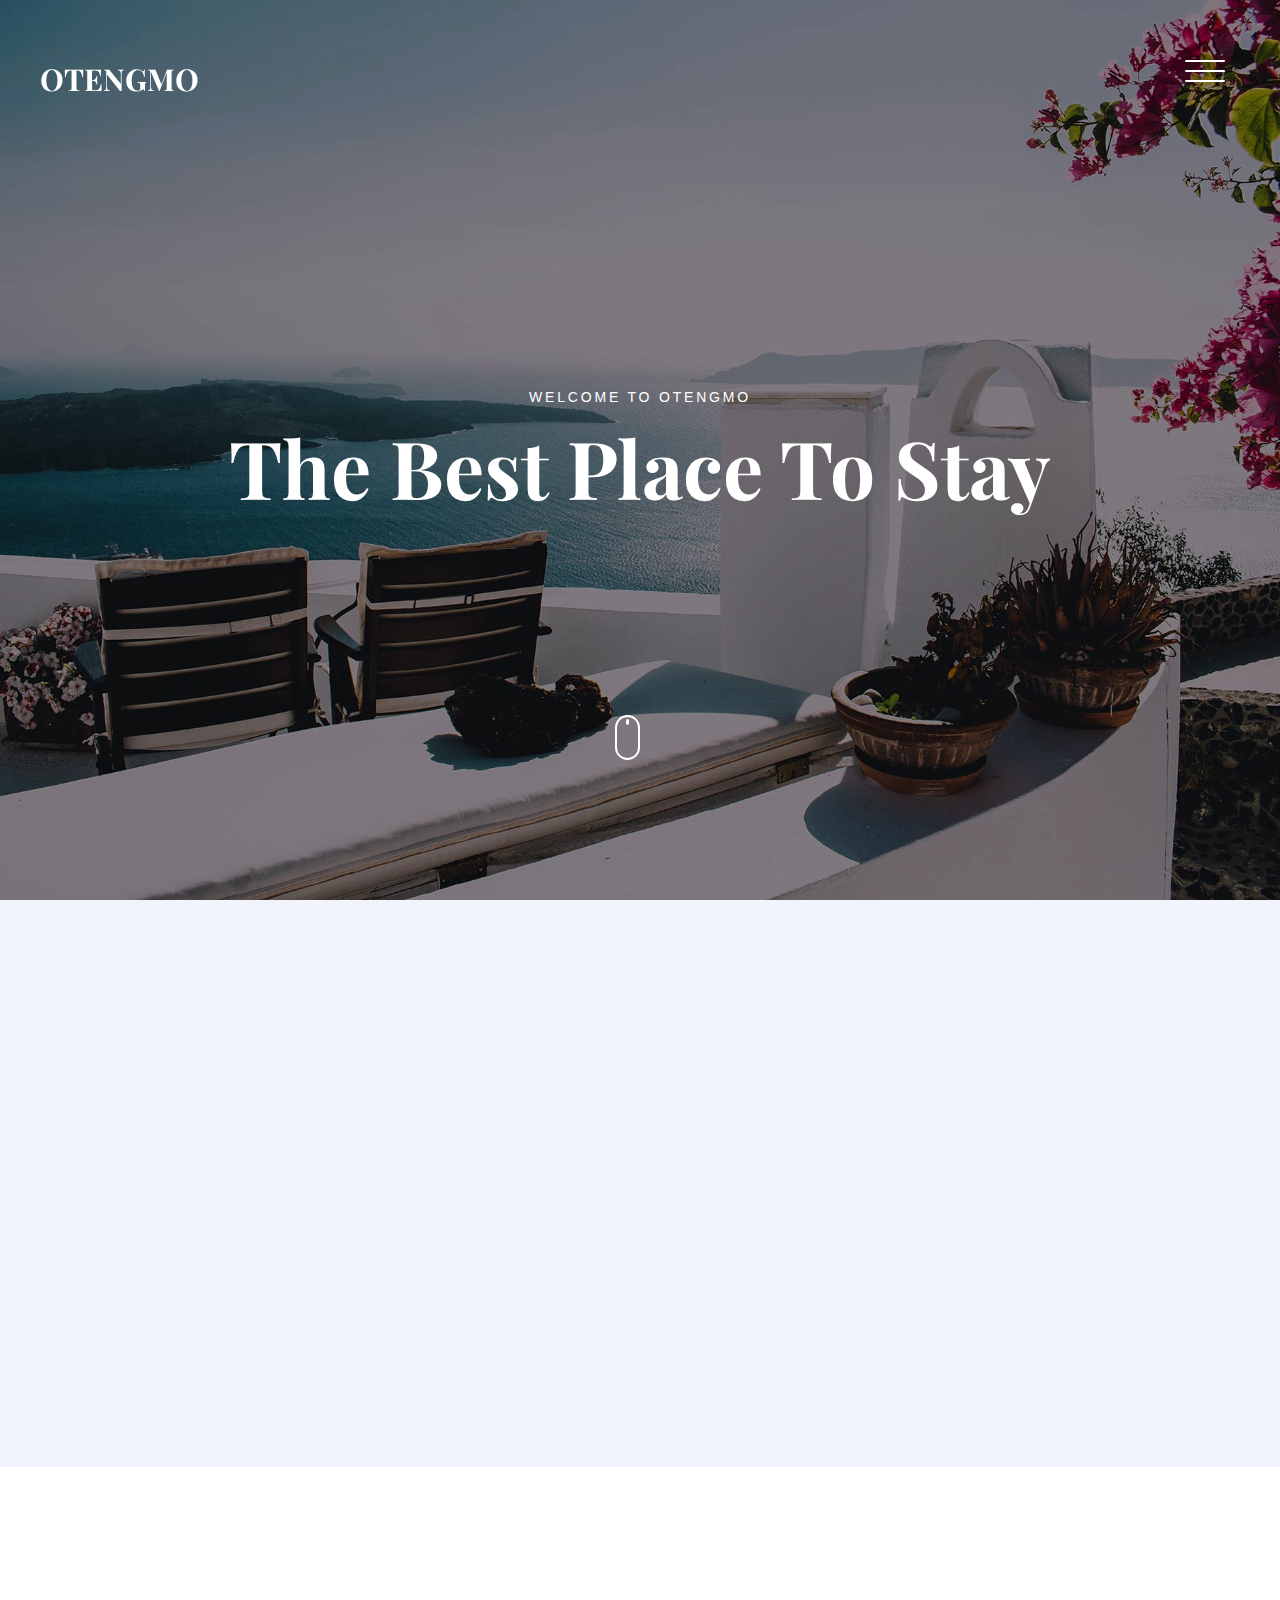
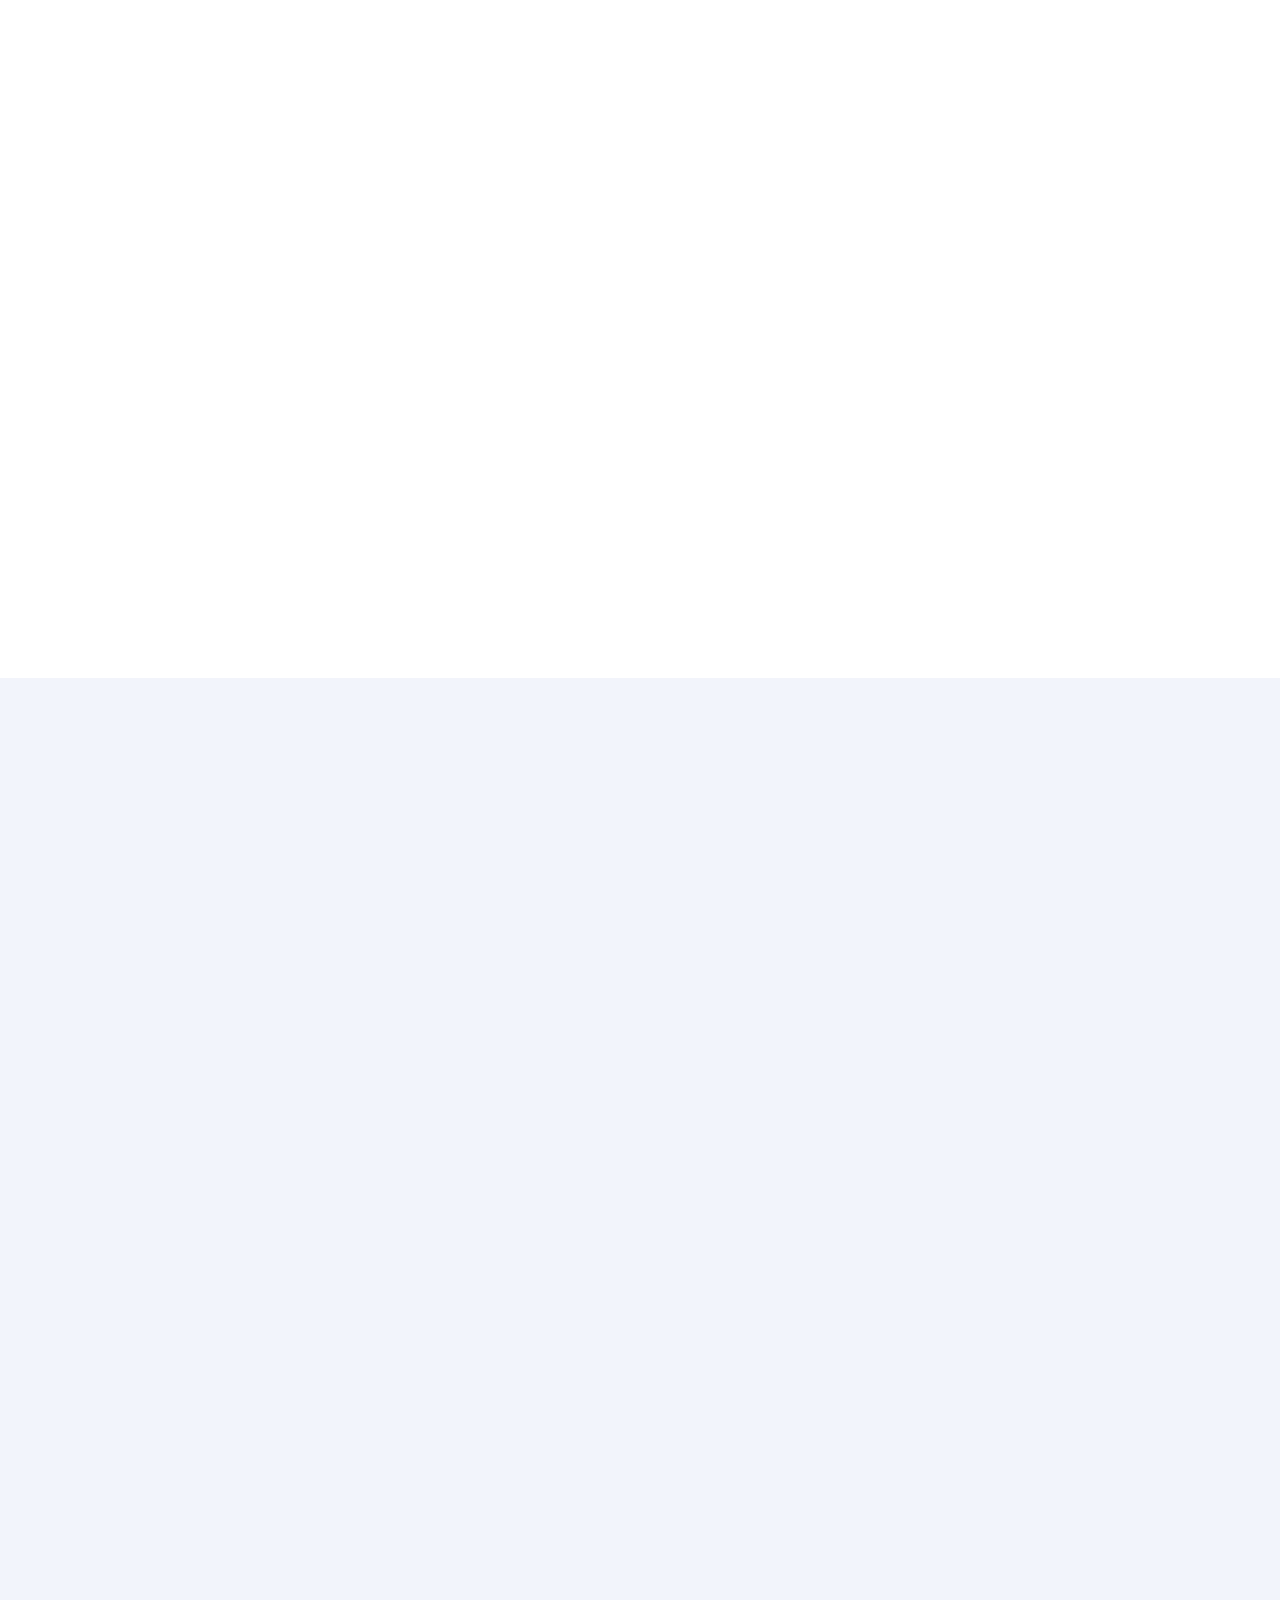
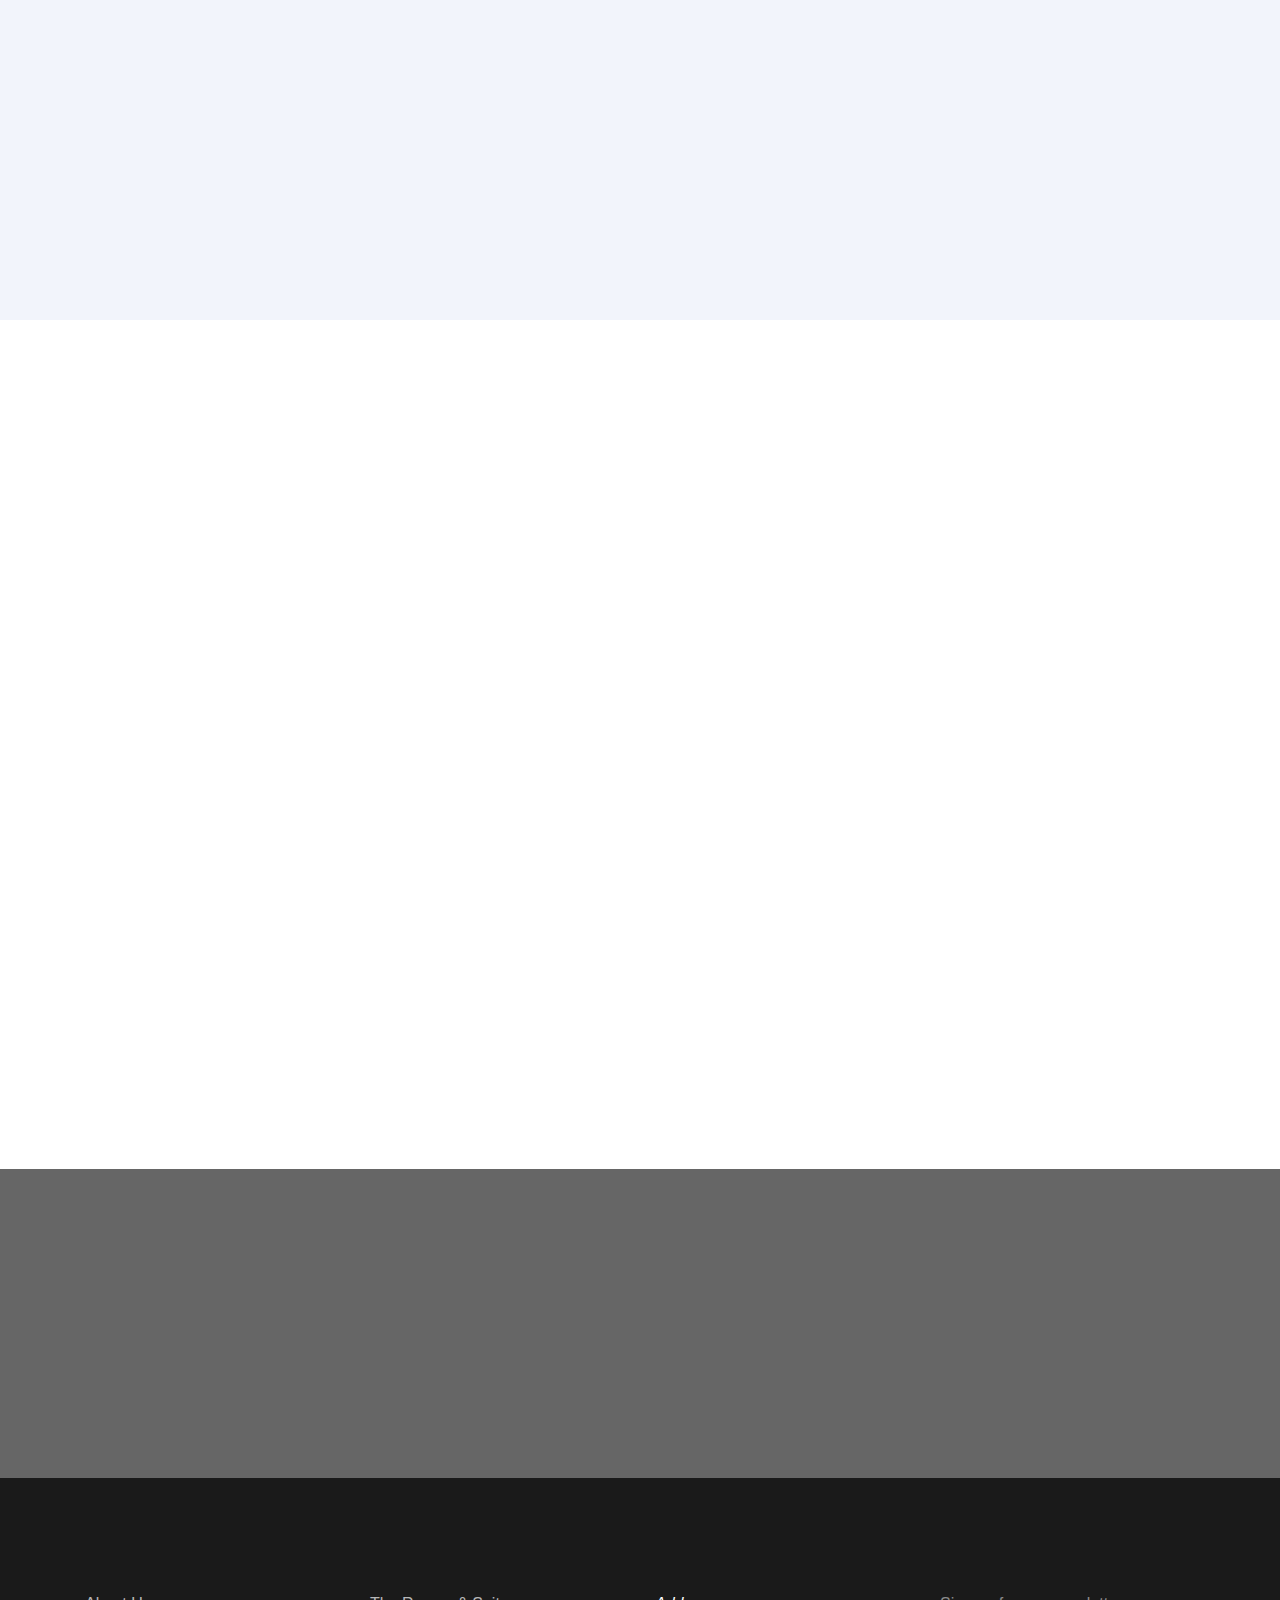
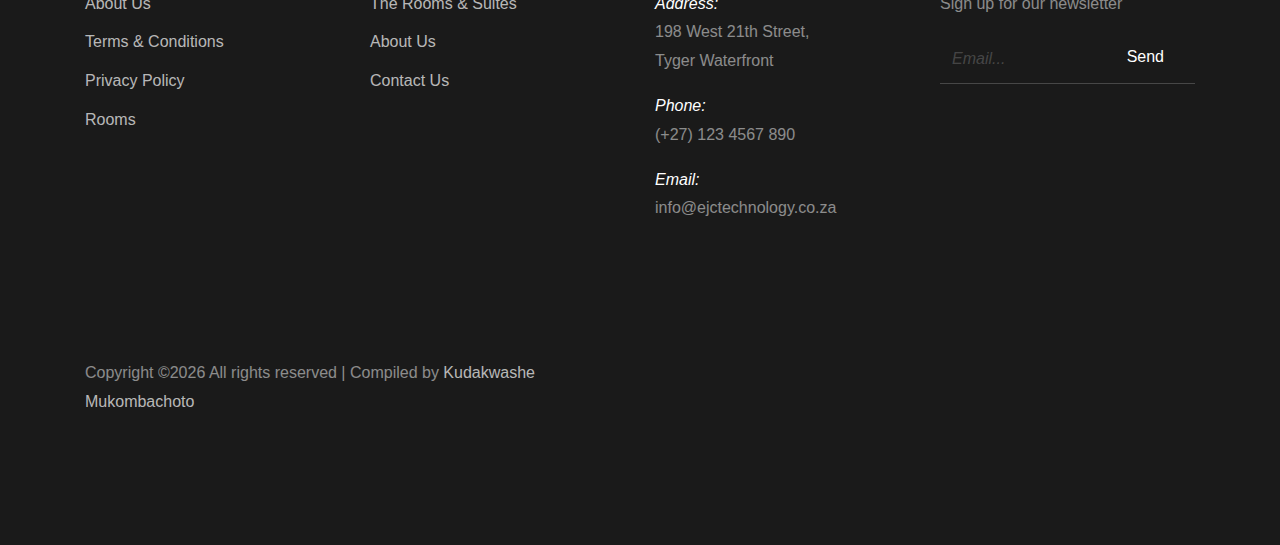
==== index.html @ df733308 "first commit" ====
<!DOCTYPE HTML>
<html>
  <head>
    <meta charset="utf-8">
    <meta http-equiv="X-UA-Compatible" content="IE=edge">
    <title>OTENGMO | Home</title>
    <meta name="viewport" content="width=device-width, initial-scale=1, shrink-to-fit=no">
    <meta name="description" content="" />
    <meta name="keywords" content="" />
    <meta name="author" content="" />

      <!-- All my google font link -->
    <link rel="stylesheet" type="text/css" href="//fonts.googleapis.com/css?family=|Roboto+Sans:400,700|Playfair+Display:400,700">
    <!-- End of google font link -->
    <!-- Bootstrap link -->
    <link rel="stylesheet" href="css/bootstrap.min.css">
    <!-- End of bootstrap link -->
    <!-- All my CSS animations, flips e.t.c start here but I removed the buttons but there is a hover functoion -->
    <link rel="stylesheet" href="css/animate.css">
    <!-- Ends here with the animation -->
    <!-- CSS owl carousel  -->
    <link rel="stylesheet" href="css/owl.carousel.min.css">
    <!-- Owl carousel ends here and that is the main css -->

    <link rel="stylesheet" href="css/aos.css">
    <link rel="stylesheet" href="css/bootstrap-datepicker.css">
    <link rel="stylesheet" href="css/jquery.timepicker.css">
    <link rel="stylesheet" href="css/fancybox.min.css">
    
    <link rel="stylesheet" href="fonts/ionicons/css/ionicons.min.css">
    <link rel="stylesheet" href="fonts/fontawesome/css/font-awesome.min.css">

    <!-- Theme Style and this is also my main css -->
    <link rel="stylesheet" href="css/style.css">
  </head>
  <body>
    
    <header class="site-header js-site-header">
      <div class="container-fluid">
        <div class="row align-items-center">
          <!-- Added an image as a long as well as he name of the guesthouse -->
          <div class="col-6 col-lg-4 site-logo" data-aos="fade"><a href="index.html"> OTENGMO </a></div>
          <div class="col-6 col-lg-8">


            <div class="site-menu-toggle js-site-menu-toggle"  data-aos="fade">
              <span></span>
              <span></span>
              <span></span>
            </div>
            <!-- END menu-toggle --> 

            <div class="site-navbar js-site-navbar">
              <nav role="navigation">
                <div class="container">
                  <div class="row full-height align-items-center">
                    <div class="col-md-6 mx-auto">
                      <ul class="list-unstyled menu">
                        <li class="active"><a href="index.html">Home</a></li>
                        <li><a href="rooms.html">Rooms</a></li>
                        <li><a href="about.html">About</a></li>
                        <li><a href="contact.html">Contact</a></li>
                        <!-- <li><a href="reservation.html">Reservation</a></li> -->
                      </ul>
                    </div>
                  </div>
                </div>
              </nav>
            </div>
          </div>
        </div>
      </div>
    </header>
    <!-- END head -->

    <!-- This is the beginning of the header section -->
    <section class="site-hero overlay" style="background-image: url(images/hero_4.jpg)" data-stellar-background-ratio="0.5">
      <div class="container">
        <div class="row site-hero-inner justify-content-center align-items-center">
          <div class="col-md-10 text-center" data-aos="fade-up">
            <span class="custom-caption text-uppercase text-white d-block  mb-3">Welcome To OTENGMO</span>
            <h1 class="heading">The Best Place To Stay</h1>
          </div>
        </div>
      </div>

      <a class="mouse smoothscroll" href="#next">
        <div class="mouse-icon">
          <span class="mouse-wheel"></span>
        </div>
      </a>
    </section>
    <!-- END section -->

    <!-- <section class="section bg-light pb-0"  >
      <div class="container">
       
        <div class="row check-availabilty" id="next">
          <div class="block-32" data-aos="fade-up" data-aos-offset="-200">

            <form action="#">
              <div class="row"> -->
                <!-- <div class="col-md-6 mb-3 mb-lg-0 col-lg-3">
                  <label for="checkin_date" class="font-weight-bold text-black">Check In</label>
                  <div class="field-icon-wrap">
                    <div class="icon"><span class="icon-calendar"></span></div>
                    <input type="text" id="checkin_date" class="form-control">
                  </div>
                </div> -->
                <!-- <div class="col-md-6 mb-3 mb-lg-0 col-lg-3">
                  <label for="checkout_date" class="font-weight-bold text-black">Check Out</label>
                  <div class="field-icon-wrap">
                    <div class="icon"><span class="icon-calendar"></span></div>
                    <input type="text" id="checkout_date" class="form-control">
                  </div>
                </div> -->
                <!-- <div class="col-md-6 mb-3 mb-md-0 col-lg-3">
                  <div class="row"> -->
                    <!-- <div class="col-md-6 mb-3 mb-md-0">
                      <label for="adults" class="font-weight-bold text-black">Adults</label>
                      <div class="field-icon-wrap">
                        <select name="" id="adults" class="form-control">
                          <option value="">1</option>
                          <option value="">2</option>
                          <option value="">3</option>
                          <option value="">4+</option>
                        </select>
                      </div>
                    </div> -->
                    <!-- <div class="col-md-6 mb-3 mb-md-0">
                      <label for="children" class="font-weight-bold text-black">Children</label>
                      <div class="field-icon-wrap">
                        <select name="" id="children" class="form-control">
                          <option value="">1</option>
                          <option value="">2</option>
                          <option value="">3</option>
                          <option value="">4+</option>
                        </select>
                      </div>
                    </div> -->
                  <!-- </div>
                </div> -->
                <!-- <article class="book_now">
                <div class="col-md-6 col-lg-3 align-self-end">
                  <button class="btn btn-primary btn-block text-white">BOOK NOW!!!!</button>
                </div>
                </article> -->
              <!-- </div>
            </form>
          </div> -->


        <!-- </div>
      </div>
    </section> -->

    <section class="py-5 bg-light">
      <div class="container">
        <div class="row align-items-center">
          <div class="col-md-12 col-lg-7 ml-auto order-lg-2 position-relative mb-5" data-aos="fade-up">
            <figure class="img-absolute">
              <img src="Photos/welcome1.jpg" alt="Image" class="img-fluid">
            </figure>
            <img src="Photos/welcome.jpg" alt="Image" class="img-fluid rounded">
          </div>
          <div class="col-md-12 col-lg-4 order-lg-1" data-aos="fade-up">
            <h2 class="heading">Welcome!</h2>
            <p class="mb-4">Lorem ipsum dolor sit amet, consectetur adipisicing elit. Labore saepe soluta vero nemo? Tenetur quos rem ipsum doloremque aperiam impedit mollitia, veritatis placeat voluptatum voluptatibus dicta dolores nostrum ullam. Dolor!</p>
            <p><a href="#" class="btn btn-primary text-white py-2 mr-3">Book Now</a> <span class="mr-3 font-family-serif"><em>or</em></span> <a href="images/y2mate.com - hotel_fun_funny_clip_mr_bean_official_6QoMTtXANLA_360p.mp4"  data-fancybox class="text-uppercase letter-spacing-1">See video</a></p>
          </div>
          
        </div>
      </div>
    </section>

    <section class="section">
      <div class="container">
        <div class="row justify-content-center text-center mb-5">
          <div class="col-md-7">
            <h2 class="heading" data-aos="fade-up">Rooms &amp; Suites</h2>
            <p data-aos="fade-up" data-aos-delay="100">Lorem ipsum dolor sit, amet consectetur adipisicing elit. Nihil officiis veniam repellat neque molestiae dicta incidunt sed vel, quo cupiditate nam tenetur aperiam iure ipsam rem atque vero dolorem? Qui?</p>
          </div>
        </div>
        <div class="row">
          <div class="col-md-6 col-lg-4" data-aos="fade-up">
            <a href="#" class="room">
              <figure class="img-wrap">
                <img src="Photos/single_room1.jpg" alt="Free website template" class="img-fluid mb-3">
              </figure>
              <div class="p-3 text-center room-info">
                <h2>Single Room</h2>
                <span class="text-uppercase letter-spacing-1">R400 / per night</span>
              </div>
            </a>
          </div>

          <div class="col-md-6 col-lg-4" data-aos="fade-up">
            <a href="#" class="room">
              <figure class="img-wrap">
                <img src="Photos/Double_room.jpg" alt="Free website template" class="img-fluid mb-3">
              </figure>
              <div class="p-3 text-center room-info">
                <h2>Double Room</h2>
                <span class="text-uppercase letter-spacing-1">R1500 / per night</span>
              </div>
            </a>
          </div>

          <div class="col-md-6 col-lg-4" data-aos="fade-up">
            <a href="#" class="room">
              <figure class="img-wrap">
                <img src="Photos/King_room.jpg" alt="Free website template" class="img-fluid mb-3">
              </figure>
              <div class="p-3 text-center room-info">
                <h2>King Room</h2>
                <span class="text-uppercase letter-spacing-1">R2000 / per night</span>
              </div>
            </a>
          </div>


        </div>
      </div>
    </section>
    
    
    <section class="section slider-section bg-light">
      <div class="container">
        <div class="row justify-content-center text-center mb-5">
          <div class="col-md-7">
            <h2 class="heading" data-aos="fade-up">Gallery</h2>
            <p data-aos="fade-up" data-aos-delay="100">Lorem ipsum dolor sit amet consectetur adipisicing elit. Dolores aut quisquam accusamus? Odit sunt quis ratione, natus, nobis magnam facilis molestiae porro illo fuga minima ipsam doloribus repellendus recusandae incidunt?</p>
          </div>
        </div>
        <div class="row">
          <div class="col-md-12">
            <div class="home-slider major-caousel owl-carousel mb-5" data-aos="fade-up" data-aos-delay="200">
              <div class="slider-item">
                <a href="images/slider-1.jpg" data-fancybox="images" data-caption="Caption for this image"><img src="Photos/gallery1.jpg" alt="Image placeholder" class="img-fluid"></a>
              </div>
              <div class="slider-item">
                <a href="images/slider-2.jpg" data-fancybox="images" data-caption="Caption for this image"><img src="Photos/gallery2.jpg" alt="Image placeholder" class="img-fluid"></a>
              </div>
              <div class="slider-item">
                <a href="images/slider-3.jpg" data-fancybox="images" data-caption="Caption for this image"><img src="Photos/gallery3.jpg" alt="Image placeholder" class="img-fluid"></a>
              </div>
              <div class="slider-item">
                <a href="images/slider-4.jpg" data-fancybox="images" data-caption="Caption for this image"><img src="Photos/gallery4.jpg" alt="Image placeholder" class="img-fluid"></a>
              </div>
              <div class="slider-item">
                <a href="images/slider-5.jpg" data-fancybox="images" data-caption="Caption for this image"><img src="Photos/gallery5.jpg" alt="Image placeholder" class="img-fluid"></a>
              </div>
              <div class="slider-item">
                <a href="images/slider-6.jpg" data-fancybox="images" data-caption="Caption for this image"><img src="Photos/gallery6.jpg" alt="Image placeholder" class="img-fluid"></a>
              </div>
              <div class="slider-item">
                <a href="images/slider-7.jpg" data-fancybox="images" data-caption="Caption for this image"><img src="Photos/gallery7.jpg" alt="Image placeholder" class="img-fluid"></a>
              </div>
            </div>
            <!-- END slider -->
          </div>
        
        </div>
      </div>
    </section>
    <!-- END section -->
    
    <!-- END section -->
    <section class="section testimonial-section">
      <div class="container">
        <div class="row justify-content-center text-center mb-5">
          <div class="col-md-7">
            <h2 class="heading" data-aos="fade-up">What our customers say</h2>
          </div>
        </div>
        <div class="row">
          <div class="js-carousel-2 owl-carousel mb-5" data-aos="fade-up" data-aos-delay="200">
            
            <div class="testimonial text-center slider-item">
              <div class="author-image mb-3">
                <img src="images/InstaSave" alt="Image placeholder" class="rounded-circle mx-auto">
              </div>
              <blockquote>

                <p>&ldquo;A small river named Sea Point flows by this wonderful place and supplies it with the necessary noise. It is a paradisematic country, in which roasted parts of sentences fly into your mouth.&rdquo;</p>
              </blockquote>
              <p><em>&mdash; Eurico</em></p>
            </div> 

            <div class="testimonial text-center slider-item">
              <div class="author-image mb-3">
                <img src="images/FB_IMG_1564483374342.jpg" alt="Image placeholder" class="rounded-circle mx-auto">
              </div>
              <blockquote>
                <p>&ldquo;Even the all-powerful, Joel has no control about the blind texts it is an almost unorthographic life. One day however a small line of blind text by the name of Lorem Ipsum decided to leave for the far World of Grammar.&rdquo;</p>
              </blockquote>
              <p><em>&mdash; Joel</em></p>
            </div>

            <div class="testimonial text-center slider-item">
              <div class="author-image mb-3">
                <img src="images/FB_IMG_1564483475623.jpg" alt="Image placeholder" class="rounded-circle mx-auto">
              </div>
              <blockquote>

                <p>&ldquo;When Daniel reached the first hills of the Italic Mountains, he had a last view back on the skyline of his hometown Bookmarksgrove, the headline of Alphabet Village and the subline of her own road, the Line Lane.&rdquo;</p>
              </blockquote>
              <p><em>&mdash; Daniel</em></p>
            </div>


            <div class="testimonial text-center slider-item">
              <div class="author-image mb-3">
                <img src="images/person_1.jpg" alt="Image placeholder" class="rounded-circle mx-auto">
              </div>
              <blockquote>

                <p>&ldquo;Lorem ipsum dolor sit amet consectetur adipisicing elit. Provident minus labore porro dolores tempore maiores dolor recusandae dicta. Eveniet perferendis temporibus aliquam ipsam quisquam quibusdam accusantium asperiores qui repellendus libero?&rdquo;</p>
              </blockquote>
              <p><em>&mdash; Antonio</em></p>
            </div> 

            <div class="testimonial text-center slider-item">
              <div class="author-image mb-3">
                <img src="images/person_2.jpg" alt="Image placeholder" class="rounded-circle mx-auto">
              </div>
              <blockquote>
                <p>&ldquo;Lorem ipsum dolor, sit amet consectetur adipisicing elit. Repudiandae omnis quis rem nemo est molestias impedit necessitatibus dolore corrupti. Temporibus, iusto neque! In necessitatibus ipsa quam consectetur, deleniti iusto velit.&rdquo;</p>
              </blockquote>
              <p><em>&mdash; Kudakwashe</em></p>
            </div>

            <div class="testimonial text-center slider-item">
              <div class="author-image mb-3">
                <img src="images/person_3.jpg" alt="Image placeholder" class="rounded-circle mx-auto">
              </div>
              <blockquote>

                <p>&ldquo;Lorem ipsum dolor sit amet, consectetur adipisicing elit. Labore odit modi iste officiis, quod suscipit dolorem harum nisi, debitis consectetur fugit exercitationem. Ea at, praesentium sunt illo harum reiciendis eius?&rdquo;</p>
              </blockquote>
              <p><em>&mdash; Sheldon</em></p>
            </div>

          </div>
            <!-- END slider -->
        </div>

      </div>
    </section>
    

    <section class="section bg-image overlay" style="background-image: url('images/hero_4.jpg');">
        <div class="container" >
          <div class="row align-items-center">
            <div class="col-12 col-md-6 text-center mb-4 mb-md-0 text-md-left" data-aos="fade-up">
              <h2 class="text-white font-weight-bold">The Best Place To Stay. Reserve Now!</h2>
            </div>
            <div class="col-12 col-md-6 text-center text-md-right" data-aos="fade-up" data-aos-delay="200">
              <a href="reservation.html" class="btn btn-outline-white-primary py-3 text-white px-5">Book Now </a>
            </div>
          </div>
        </div>
      </section>

    <footer class="section footer-section">
      <div class="container">
        <div class="row mb-4">
          <div class="col-md-3 mb-5">
            <ul class="list-unstyled link">
              <li><a href="#">About Us</a></li>
              <li><a href="#">Terms &amp; Conditions</a></li>
              <li><a href="#">Privacy Policy</a></li>
             <li><a href="#">Rooms</a></li>
            </ul>
          </div>
          <div class="col-md-3 mb-5">
            <ul class="list-unstyled link">
              <li><a href="#">The Rooms &amp; Suites</a></li>
              <li><a href="#">About Us</a></li>
              <li><a href="#">Contact Us</a></li>
            </ul>
          </div>
          <div class="col-md-3 mb-5 pr-md-5 contact-info">
            <!-- <li>198 West 21th Street, <br> Suite 721 New York NY 10016</li> -->
            <p><span class="d-block">Address:</span> <span> 198 West 21th Street, <br> Tyger Waterfront </span></p>
            <p><span class="d-block">Phone:</span> <span> (+27) 123 4567 890</span></p>
            <p><span class="d-block">Email:</span> <span> info@ejctechnology.co.za</span></p>
          </div>
          <div class="col-md-3 mb-5">
            <p>Sign up for our newsletter</p>
            <form action="#" class="footer-newsletter">
              <div class="form-group">
                <input type="email" class="form-control" placeholder="Email...">
                <button type="submit" class="btn"> Send</button>
              </div>
            </form>
          </div>
        </div>
        <div class="row pt-5">
          <p class="col-md-6 text-left">
          
            Copyright &copy;<script>document.write(new Date().getFullYear());</script> All rights reserved | Compiled <i class="icon-heart-o" aria-hidden="true"></i> by <a href="#" target="_blank" >Kudakwashe Mukombachoto</a>
           
          </p>
        </div>
      </div>
    </footer>
    
    <script src="js/jquery-3.3.1.min.js"></script>
    <script src="js/jquery-migrate-3.0.1.min.js"></script>
    <script src="js/popper.min.js"></script>
    <script src="js/bootstrap.min.js"></script>
    <script src="js/owl.carousel.min.js"></script>
    <script src="js/jquery.stellar.min.js"></script>
    <script src="js/jquery.fancybox.min.js"></script>
    
    
    <script src="js/aos.js"></script>
    
    <script src="js/bootstrap-datepicker.js"></script> 
    <script src="js/jquery.timepicker.min.js"></script> 

    

    <script src="js/main.js"></script>
  </body>
</html>
---- css/style.css ----
body {
  background: #fff;
  font-family: "Roboto", arial, sans-serif;
  font-weight: 200;
  font-size: 16px;
  line-height: 1.8;
  color: #6c757d;
  position: relative; }

::-moz-selection {
  color: #fff;
  background: #ffba5a; }

::selection {
  color: #fff;
  background: #ffba5a; }

a {
  -webkit-transition: .3s all ease;
  -o-transition: .3s all ease;
  transition: .3s all ease;
  text-decoration: none; }
  a:hover {
    text-decoration: none; }

h1, h2, h3, h4, h5 {
  color: #000;
  font-family: "Playfair Display", times, serif; }

.font-family-serif {
  font-family: "Playfair Display", times, serif; }

.font-family-sans-serif {
  font-family: "Roboto", arial, sans-serif; }

.bg-light {
  background: #f2f4fb !important; }

.container-fluid {
  max-width: 1600px; }

.btn {
  padding-left: 30px;
  padding-right: 30px;
  padding-top: 10px;
  padding-bottom: 10px;
  border-radius: 50px; }
  .btn.btn-outline-white {
    border: 2px solid #fff; }
    .btn.btn-outline-white:hover {
      border: 2px solid transparent;
      background: #000;
      color: #fff; }
  .btn.btn-outline-white-primary {
    border: 2px solid #fff; }
    .btn.btn-outline-white-primary:hover {
      border: 2px solid transparent;
      background: #ffba5a;
      color: #fff; }
  .btn.uppercase {
    text-transform: uppercase;
    font-size: 14px;
    letter-spacing: .2em; }

.btn, .form-control {
  outline: none;
  -webkit-box-shadow: none !important;
  box-shadow: none !important; }
  .btn:focus, .btn:active, .form-control:focus, .form-control:active {
    outline: none; }

.form-control {
  -webkit-box-shadow: none !important;
  box-shadow: none !important;
  height: 50px;
  border-width: 2px; }
  .form-control:active, .form-control:focus {
    border-color: #ffba5a; }

textarea.form-control {
  height: inherit; }

.site-header {
  position: fixed;
  top: 0;
  width: 100%;
  padding: 60px 0;
  z-index: 2;
  -webkit-transition: .3s all ease-in-out;
  -o-transition: .3s all ease-in-out;
  transition: .3s all ease-in-out; }
  .site-header.scrolled {
    padding: 20px 0;
    background: #fff;
    -webkit-box-shadow: 0 5px 20px -5px rgba(0, 0, 0, 0.1);
    box-shadow: 0 5px 20px -5px rgba(0, 0, 0, 0.1); }
    .site-header.scrolled .site-menu-toggle {
      top: 10px;
      position: relative; }
      .site-header.scrolled .site-menu-toggle span {
        background: #000; }
    .site-header.scrolled .site-logo {
      position: relative;
      z-index: 100; }
      .site-header.scrolled .site-logo a {
        color: #000; }

.menu-open {
  position: relative; }
  .menu-open .site-header {
    position: fixed; }
  .menu-open .site-logo {
    position: relative;
    z-index: 100; }
    .menu-open .site-logo a {
      color: #000; }
  .menu-open .site-navbar {
    border: 10px solid #f8f9fa; }

.site-logo {
  padding-left: 40px; }
  .site-logo a {
    font-size: 30px;
    color: #fff;
    font-weight: bold;
    line-height: 1;
    font-family: "Playfair Display", times, serif; }
    @media (max-width: 991.98px) {
      .site-logo a {
        font-size: 27px; } }

.site-navbar {
  position: fixed;
  display: none;
  top: 0;
  left: 0;
  right: 0;
  bottom: 0;
  z-index: 99;
  border: 20px solid transparent;
  background: #fff;
  min-height: 300px;
  overflow-y: scroll; }
  .site-navbar nav {
    text-align: left; }
    .site-navbar nav .menu {
      font-family: "Playfair Display", times, serif; }
      .site-navbar nav .menu li a {
        color: #000;
        font-size: 40px;
        padding: 5px 10px;
        position: relative; }
        .site-navbar nav .menu li a:hover:before {
          width: 100%; }
      .site-navbar nav .menu li.active a {
        color: #ffba5a; }
        .site-navbar nav .menu li.active a:before {
          width: 100%; }
  .site-navbar .extra-info a {
    color: #000; }
  .site-navbar .extra-info ul li a {
    color: #000; }
  .site-navbar .extra-info h3 {
    font-family: "Roboto", arial, sans-serif;
    text-transform: uppercase;
    font-size: 13px;
    letter-spacing: .2em;
    color: #adb5bd;
    margin-bottom: 30px; }
  .site-navbar .extra-info p {
    color: #212529; }

.full-height {
  height: 100vh;
  min-height: 700px; }

.site-hero {
  background-size: cover;
  height: 100vh;
  min-height: 700px;
  width: 100%;
  position: relative; }
  .site-hero .heading {
    font-family: "Playfair Display", times, serif;
    font-weight: bold; }
  .site-hero .scroll-down {
    position: absolute;
    bottom: 20px;
    left: 50%;
    -webkit-transform: translateX(-50%);
    -ms-transform: translateX(-50%);
    transform: translateX(-50%);
    color: #fff; }
  .site-hero.overlay:before {
    background: rgba(0, 0, 0, 0.45);
    content: "";
    position: absolute;
    height: 100vh;
    min-height: 700px;
    top: 0;
    left: 0;
    bottom: 0;
    right: 0; }
  .site-hero.inner-page {
    height: 50vh;
    min-height: 700px; }
    .site-hero.inner-page.overlay:before {
      height: 50vh;
      min-height: 700px; }

.site-hero-inner {
  height: 100vh;
  min-height: 700px; }
  .site-hero-inner .heading {
    font-size: 80px;
    font-family: "Playfair Display", times, serif;
    color: #fff;
    line-height: 1;
    font-weight: bold; }
    @media (max-width: 991.98px) {
      .site-hero-inner .heading {
        font-size: 40px; } }
  .site-hero-inner .sub-heading {
    font-size: 30px;
    font-weight: 200;
    color: #fff;
    line-height: 1.5; }
    @media (max-width: 991.98px) {
      .site-hero-inner .sub-heading {
        font-size: 18px; } }

.inner-page .site-hero-inner {
  height: 50vh;
  min-height: 700px; }

.page-inside .site-hero-inner, .page-inside {
  height: 70vh;
  min-height: 500px; }

.page-inside.overlay:before {
  height: 70vh;
  min-height: 500px; }

.menu-open .site-menu-toggle span {
  background: #000; }

.site-menu-toggle {
  top: 0;
  float: right;
  width: 40px;
  height: 45px;
  position: relative;
  margin: 0px auto;
  z-index: 200;
  -webkit-transform: rotate(0deg);
  -moz-transform: rotate(0deg);
  -o-transform: rotate(0deg);
  -ms-transform: rotate(0deg);
  transform: rotate(0deg);
  -webkit-transition: .5s ease-in-out;
  -moz-transition: .5s ease-in-out;
  -o-transition: .5s ease-in-out;
  transition: .5s ease-in-out;
  cursor: pointer;
  margin-right: 40px; }
  .site-menu-toggle span {
    display: block;
    position: absolute;
    height: 2px;
    width: 100%;
    background: #fff;
    border-radius: 9px;
    opacity: 1;
    left: 0;
    -webkit-transform: rotate(0deg);
    -moz-transform: rotate(0deg);
    -o-transform: rotate(0deg);
    -ms-transform: rotate(0deg);
    transform: rotate(0deg);
    -webkit-transition: .25s ease-in-out;
    -moz-transition: .25s ease-in-out;
    -o-transition: .25s ease-in-out;
    transition: .25s ease-in-out; }
  .site-menu-toggle span:nth-child(1) {
    top: 0px; }
  .site-menu-toggle span:nth-child(2) {
    top: 10px; }
  .site-menu-toggle span:nth-child(3) {
    top: 20px; }
  .site-menu-toggle.open span:nth-child(1) {
    top: 13px;
    -webkit-transform: rotate(135deg);
    -moz-transform: rotate(135deg);
    -o-transform: rotate(135deg);
    -ms-transform: rotate(135deg);
    transform: rotate(135deg); }
  .site-menu-toggle.open span:nth-child(2) {
    opacity: 0;
    left: -60px; }
  .site-menu-toggle.open span:nth-child(3) {
    top: 13px;
    -webkit-transform: rotate(-135deg);
    -moz-transform: rotate(-135deg);
    -o-transform: rotate(-135deg);
    -ms-transform: rotate(-135deg);
    transform: rotate(-135deg); }

.section {
  padding: 7em 0; }
  @media (max-width: 991.98px) {
    .section {
      padding: 3em 0; } }

@media (max-width: 991.98px) {
  .lead {
    font-size: 16px; } }

.visit-section .heading {
  font-size: 15px;
  text-transform: uppercase;
  font-family: "Roboto", arial, sans-serif;
  color: #b3b3b3;
  letter-spacing: .2em;
  margin-bottom: 30px; }

.visit-section .visit a {
  color: #000; }
  .visit-section .visit a:hover {
    color: #ffba5a; }

.visit-section .visit img {
  -webkit-box-shadow: 0 2px 3px 0 rgba(0, 0, 0, 0.2);
  box-shadow: 0 2px 3px 0 rgba(0, 0, 0, 0.2);
  margin-bottom: 15px; }

.visit-section .visit h3 {
  font-size: 20px;
  margin-bottom: 0; }

.visit-section .reviews-star span {
  font-size: 18px;
  color: #ffba5a; }

.visit-section .reviews-count {
  color: #adb5bd;
  font-style: italic; }

.heading-serif, .heading, .testimonial-section .heading, .slider-section .heading, .blog-post-entry .heading {
  font-size: 60px;
  font-family: "Playfair Display", times, serif;
  font-weight: 700; }
  @media (max-width: 991.98px) {
    .heading-serif, .heading, .testimonial-section .heading, .slider-section .heading, .blog-post-entry .heading {
      font-size: 40px; } }

.bg-pattern {
  background: #e9ecef url("../img/round.png"); }

.slider-section {
  position: relative; }

.blog-post-entry {
  position: relative; }

.half .image, .half .text {
  width: 50%; }
  @media (max-width: 991.98px) {
    .half .image, .half .text {
      width: 100%; } }

.half .image {
  background-size: cover;
  background-position: center center; }
  @media (max-width: 991.98px) {
    .half .image {
      height: 300px; } }

.half .text {
  padding: 100px 7%; }
  @media (max-width: 991.98px) {
    .half .text {
      padding-top: 50px;
      padding-bottom: 50px; } }
  .half .text h2 {
    font-size: 70px; }
    @media (max-width: 991.98px) {
      .half .text h2 {
        font-size: 40px; } }

.testimonial blockquote {
  padding: 0; }

.testimonial .author-image img {
  width: 70px; }

.post .media-custom {
  background: #fff;
  -webkit-transition: .3s all ease;
  -o-transition: .3s all ease;
  transition: .3s all ease;
  -webkit-box-shadow: 0 2px 5px -2px rgba(0, 0, 0, 0.1);
  box-shadow: 0 2px 5px -2px rgba(0, 0, 0, 0.1); }
  .post .media-custom:hover, .post .media-custom:focus {
    -webkit-box-shadow: 0 10px 30px -10px rgba(0, 0, 0, 0.1);
    box-shadow: 0 10px 30px -10px rgba(0, 0, 0, 0.1); }
  .post .media-custom a {
    color: #000; }
    .post .media-custom a:hover {
      color: #ffba5a; }
  .post .media-custom .media-body {
    padding: 10px 30px; }
  .post .media-custom h2 {
    font-size: 26px; }

.media-custom .meta-post {
  color: #adb5bd;
  text-transform: uppercase;
  letter-spacing: .2em;
  font-size: 14px; }

.owl-carousel .owl-item {
  opacity: .4; }
  .owl-carousel .owl-item.active {
    opacity: 1; }

.owl-carousel .owl-nav {
  position: absolute;
  top: 50%;
  width: 100%; }
  .owl-carousel .owl-nav .owl-prev,
  .owl-carousel .owl-nav .owl-next {
    position: absolute;
    -webkit-transform: translateY(-50%);
    -ms-transform: translateY(-50%);
    transform: translateY(-50%);
    margin-top: -10px; }
    .owl-carousel .owl-nav .owl-prev:hover, .owl-carousel .owl-nav .owl-prev:focus, .owl-carousel .owl-nav .owl-prev:active,
    .owl-carousel .owl-nav .owl-next:hover,
    .owl-carousel .owl-nav .owl-next:focus,
    .owl-carousel .owl-nav .owl-next:active {
      outline: none; }
    .owl-carousel .owl-nav .owl-prev span:before,
    .owl-carousel .owl-nav .owl-next span:before {
      font-size: 40px; }
  .owl-carousel .owl-nav .owl-prev {
    left: 30px !important; }
  .owl-carousel .owl-nav .owl-next {
    right: 30px !important; }

.owl-carousel .owl-dots {
  text-align: center; }
  .owl-carousel .owl-dots .owl-dot {
    border-width: 2px !important;
    width: 10px;
    height: 10px;
    margin: 5px;
    border-radius: 50%; }

.owl-carousel.home-slider {
  z-index: 1;
  position: relative; }
  .owl-carousel.home-slider .owl-nav {
    opacity: 0;
    visibility: hidden;
    -webkit-transition: .3s all ease;
    -o-transition: .3s all ease;
    transition: .3s all ease; }
    .owl-carousel.home-slider .owl-nav button {
      color: #fff; }
  .owl-carousel.home-slider:focus .owl-nav, .owl-carousel.home-slider:hover .owl-nav {
    opacity: 1;
    visibility: visible; }
  .owl-carousel.home-slider .slider-item {
    background-size: cover;
    background-repeat: no-repeat;
    background-position: center center;
    height: calc(100vh - 117px);
    min-height: 700px;
    position: relative; }
    .owl-carousel.home-slider .slider-item .slider-text {
      color: #fff;
      height: calc(100vh - 117px);
      min-height: 700px; }
      .owl-carousel.home-slider .slider-item .slider-text h1 {
        font-size: 40px;
        color: #fff;
        line-height: 1.2;
        font-weight: 800 !important;
        text-transform: uppercase; }
        @media (max-width: 991.98px) {
          .owl-carousel.home-slider .slider-item .slider-text h1 {
            font-size: 40px; } }
      .owl-carousel.home-slider .slider-item .slider-text p {
        font-size: 20px;
        line-height: 1.5;
        font-weight: 300;
        color: white; }
    .owl-carousel.home-slider .slider-item.dark .child-name {
      color: #000; }
    .owl-carousel.home-slider .slider-item.dark h1 {
      color: #000; }
    .owl-carousel.home-slider .slider-item.dark p {
      color: #000; }
  .owl-carousel.home-slider .owl-dots {
    position: absolute;
    bottom: 100px;
    width: 100%; }
    .owl-carousel.home-slider .owl-dots .owl-dot {
      width: 10px;
      height: 10px;
      margin: 5px;
      border-radius: 50%;
      border: 2px solid transparent;
      outline: none !important;
      position: relative;
      -webkit-transition: .3s all ease;
      -o-transition: .3s all ease;
      transition: .3s all ease;
      background: #fff; }
      .owl-carousel.home-slider .owl-dots .owl-dot.active {
        border: 2px solid white;
        background: none; }

.owl-carousel.major-caousel .owl-stage-outer {
  padding-top: 0 !important;
  padding-bottom: 0 !important; }

.owl-carousel.major-caousel .owl-stage-outer {
  padding-top: 30px;
  padding-bottom: 30px; }

.owl-carousel.major-caousel .slider-item {
  height: inherit;
  min-height: inherit; }
  .owl-carousel.major-caousel .slider-item img {
    margin-bottom: 0; }

.owl-carousel.major-caousel .owl-nav {
  opacity: 1;
  visibility: visible; }
  .owl-carousel.major-caousel .owl-nav .owl-prev, .owl-carousel.major-caousel .owl-nav .owl-next {
    -webkit-transition: .3s all ease;
    -o-transition: .3s all ease;
    transition: .3s all ease;
    color: #495057; }
    .owl-carousel.major-caousel .owl-nav .owl-prev:hover, .owl-carousel.major-caousel .owl-nav .owl-prev:focus, .owl-carousel.major-caousel .owl-nav .owl-next:hover, .owl-carousel.major-caousel .owl-nav .owl-next:focus {
      color: #6c757d;
      outline: none; }
    .owl-carousel.major-caousel .owl-nav .owl-prev.disabled, .owl-carousel.major-caousel .owl-nav .owl-next.disabled {
      color: #dee2e6; }
  .owl-carousel.major-caousel .owl-nav .owl-prev {
    left: -60px !important; }
  .owl-carousel.major-caousel .owl-nav .owl-next {
    right: -60px !important; }

.owl-carousel.major-caousel .owl-dots {
  bottom: 50px !important; }
  @media (max-width: 991.98px) {
    .owl-carousel.major-caousel .owl-dots {
      bottom: 10px !important; } }

.owl-carousel.js-carousel-2 .slider-item {
  padding: 0 20px;
  text-align: center; }

.owl-carousel.js-carousel-2 .owl-nav {
  position: absolute;
  top: 50%;
  width: 100%;
  z-index: 299; }
  .owl-carousel.js-carousel-2 .owl-nav .owl-prev,
  .owl-carousel.js-carousel-2 .owl-nav .owl-next {
    position: absolute;
    -webkit-transform: translateY(-50%);
    -ms-transform: translateY(-50%);
    transform: translateY(-50%);
    margin-top: -10px; }
    .owl-carousel.js-carousel-2 .owl-nav .owl-prev:hover, .owl-carousel.js-carousel-2 .owl-nav .owl-prev:focus, .owl-carousel.js-carousel-2 .owl-nav .owl-prev:active,
    .owl-carousel.js-carousel-2 .owl-nav .owl-next:hover,
    .owl-carousel.js-carousel-2 .owl-nav .owl-next:focus,
    .owl-carousel.js-carousel-2 .owl-nav .owl-next:active {
      outline: none; }
    .owl-carousel.js-carousel-2 .owl-nav .owl-prev span:before,
    .owl-carousel.js-carousel-2 .owl-nav .owl-next span:before {
      font-size: 40px; }
  .owl-carousel.js-carousel-2 .owl-nav .owl-prev {
    left: -30px !important; }
  .owl-carousel.js-carousel-2 .owl-nav .owl-next {
    right: -30px !important; }

.owl-carousel.js-carousel-2 .owl-dots .owl-dot {
  display: inline-block;
  border: none; }
  .owl-carousel.js-carousel-2 .owl-dots .owl-dot > span {
    width: 8px;
    height: 8px;
    border-radius: 50%;
    background: #e9ecef;
    display: inline-block; }
  .owl-carousel.js-carousel-2 .owl-dots .owl-dot.active > span {
    background: #ffba5a; }
  .owl-carousel.js-carousel-2 .owl-dots .owl-dot:active, .owl-carousel.js-carousel-2 .owl-dots .owl-dot:focus, .owl-carousel.js-carousel-2 .owl-dots .owl-dot:hover {
    outline: none; }

.owl-custom-nav {
  float: right;
  position: relative;
  z-index: 10; }
  .owl-custom-nav .owl-custom-prev,
  .owl-custom-nav .owl-custom-next {
    padding: 10px;
    font-size: 30px;
    background: #ccc;
    line-height: 0;
    width: 60px;
    text-align: center;
    display: inline-block; }

.footer-section {
  background: #1a1a1a;
  color: #fff; }
  .footer-section a {
    color: rgba(255, 255, 255, 0.7); }
    .footer-section a:hover {
      color: #fff; }
  .footer-section p {
    color: rgba(255, 255, 255, 0.5); }
  .footer-section .bordertop {
    border-top: 1px solid rgba(255, 255, 255, 0.1);
    padding-top: 20px; }
  .footer-section .contact-info span.d-block {
    font-style: italic;
    color: #fff; }
  .footer-section .social a {
    font-size: 18px;
    padding: 10px; }
  .footer-section .link li {
    margin-bottom: 10px; }

.footer-newsletter .form-group {
  position: relative; }

.footer-newsletter .form-control {
  background: none;
  border: none;
  border-bottom: 1px solid rgba(255, 255, 255, 0.2);
  border-radius: 0;
  color: #fff; }
  .footer-newsletter .form-control::-webkit-input-placeholder {
    /* Chrome/Opera/Safari */
    color: rgba(255, 255, 255, 0.2);
    font-style: italic; }
  .footer-newsletter .form-control::-moz-placeholder {
    /* Firefox 19+ */
    color: rgba(255, 255, 255, 0.2);
    font-style: italic; }
  .footer-newsletter .form-control:-ms-input-placeholder {
    /* IE 10+ */
    color: rgba(255, 255, 255, 0.2);
    font-style: italic; }
  .footer-newsletter .form-control:-moz-placeholder {
    /* Firefox 18- */
    color: rgba(255, 255, 255, 0.2);
    font-style: italic; }
  .footer-newsletter .form-control:active, .footer-newsletter .form-control:focus {
    border-bottom: 1px solid white; }

.footer-newsletter button[type="submit"] {
  background: none;
  color: #fff;
  position: absolute;
  top: 0;
  right: 0; }

.side-box, .sidebar-search {
  padding: 30px;
  background: #fff;
  -webkit-box-shadow: 0 1px 2px 0 rgba(0, 0, 0, 0.1);
  box-shadow: 0 1px 2px 0 rgba(0, 0, 0, 0.1);
  margin-bottom: 30px; }
  .side-box .heading, .sidebar-search .heading {
    font-size: 18px;
    margin-bottom: 30px;
    font-family: "Roboto", arial, sans-serif; }

.post-list li {
  margin-bottom: 20px; }
  .post-list li a > div {
    margin-top: -10px; }
  .post-list li a .meta {
    font-size: 13px;
    color: #adb5bd; }
  .post-list li a .image {
    width: 150px; }
  .post-list li a h3 {
    font-size: 16px; }
  .post-list li:last-child {
    margin-bottom: 0; }

.sidebar-search .form-group {
  position: relative;
  margin-bottom: 0; }

.sidebar-search .icon-search {
  position: absolute;
  top: 50%;
  left: 15px;
  -webkit-transform: translateY(-50%);
  -ms-transform: translateY(-50%);
  transform: translateY(-50%); }

.sidebar-search .search-input {
  border-color: #dee2e6;
  padding-left: 40px;
  border-radius: 0px; }
  .sidebar-search .search-input:focus, .sidebar-search .search-input:active {
    border-color: #343a40; }

.contact-section .contact-info p {
  font-family: "Playfair Display", times, serif;
  font-size: 30px;
  margin-bottom: 30px; }
  .contact-section .contact-info p .d-block {
    font-size: 14px;
    letter-spacing: .2em;
    font-weight: bold;
    font-family: "Roboto", arial, sans-serif;
    text-transform: uppercase; }

.post-categories li {
  display: block; }
  .post-categories li a {
    display: block;
    position: relative;
    padding-bottom: 10px;
    margin-bottom: 10px;
    border-bottom: 1px solid #e9ecef; }
    .post-categories li a .count {
      position: absolute;
      top: 0;
      right: 0;
      color: #6c757d; }

.custom-pagination .page-item .page-link {
  text-align: center;
  border: none;
  background: none;
  border-radius: 50% !important;
  width: 50px;
  height: 50px;
  padding: 0;
  line-height: 50px;
  margin-right: 10px;
  margin-bottom: 10px; }

.custom-pagination .page-item.active .page-link {
  background: #ffba5a;
  -webkit-box-shadow: 0 2px 7px 0 rgba(0, 0, 0, 0.2);
  box-shadow: 0 2px 7px 0 rgba(0, 0, 0, 0.2); }

.line-height-1-2 {
  line-height: 1.2; }

/* Mouse Animation */
.mouse {
  width: 100px;
  display: inline-block;
  position: absolute;
  left: 50%;
  bottom: 140px;
  z-index: 1;
  -webkit-transform: translateX(-25%);
  -ms-transform: translateX(-25%);
  transform: translateX(-25%); }

.mouse-icon {
  width: 25px;
  height: 45px;
  border: 2px solid white;
  border-radius: 15px;
  cursor: pointer;
  position: relative;
  text-align: center; }

.mouse-wheel {
  height: 6px;
  margin: 2px auto 0;
  display: block;
  width: 3px;
  background-color: white;
  border-radius: 50%;
  -webkit-animation: 1.6s ease infinite wheel-up-down;
  -moz-animation: 1.6s ease infinite wheel-up-down;
  animation: 1.6s ease infinite wheel-up-down; }

@-webkit-keyframes wheel-up-down {
  0% {
    margin-top: 2px;
    opacity: 0; }
  30% {
    opacity: 1; }
  100% {
    margin-top: 20px;
    opacity: 0; } }

@-moz-keyframes wheel-up-down {
  0% {
    margin-top: 2px;
    opacity: 0; }
  30% {
    opacity: 1; }
  100% {
    margin-top: 20px;
    opacity: 0; } }

@keyframes wheel-up-down {
  0% {
    margin-top: 2px;
    opacity: 0; }
  30% {
    opacity: 1; }
  100% {
    margin-top: 20px;
    opacity: 0; } }

.site-block-half .image, .site-block-half .text {
  width: 100%; }
  @media (min-width: 992px) {
    .site-block-half .image, .site-block-half .text {
      width: 50%; } }

@media (max-width: 991.98px) {
  .site-block-half .image {
    margin-bottom: 50px;
    height: 300px; } }

.site-block-half .text {
  padding-left: 15px;
  padding-right: 15px;
  padding-bottom: 15px; }
  @media (min-width: 992px) {
    .site-block-half .text {
      padding: 4rem; } }

.site-block-half .bg-image {
  background-repeat: no-repeat;
  background-size: cover;
  background-position: center center; }
  @media (max-width: 991.98px) {
    .site-block-half .bg-image {
      height: 400px; } }

.site-block-half.site-block-video .image {
  position: relative; }
  .site-block-half.site-block-video .image .play-button {
    position: absolute;
    top: 50%;
    left: 50%;
    -webkit-transform: translate(-50%, -50%);
    -ms-transform: translate(-50%, -50%);
    transform: translate(-50%, -50%);
    font-size: 20px;
    width: 70px;
    height: 70px;
    background: #fff;
    display: block;
    border-radius: 50%;
    opacity: 1;
    color: #ffba5a !important; }
    .site-block-half.site-block-video .image .play-button:hover {
      opacity: 1; }
    .site-block-half.site-block-video .image .play-button > span {
      position: absolute;
      left: 55%;
      top: 50%;
      -webkit-transform: translate(-60%, -50%);
      -ms-transform: translate(-60%, -50%);
      transform: translate(-60%, -50%); }

.field-icon-wrap {
  position: relative; }
  .field-icon-wrap .form-control {
    position: relative;
    padding-right: 40px;
    -webkit-box-shadow: none !important;
    box-shadow: none !important;
    color: #a6a6a6; }
  .field-icon-wrap .icon {
    position: absolute;
    top: 50%;
    -webkit-transform: translateY(-50%);
    -ms-transform: translateY(-50%);
    transform: translateY(-50%);
    right: 15px;
    z-index: 2; }
  .field-icon-wrap select {
    -webkit-appearance: none;
    -moz-appearance: none;
    appearance: none;
    width: 100%; }

.block-32 {
  background: #fff;
  padding: 30px;
  -webkit-box-shadow: 0 2px 80px -10px rgba(0, 0, 0, 0.2);
  box-shadow: 0 2px 80px -10px rgba(0, 0, 0, 0.2);
  width: 100%; }
  .block-32 .field-icon-wrap {
    position: relative; }
    .block-32 .field-icon-wrap .form-control {
      position: relative;
      padding-right: 40px;
      -webkit-box-shadow: none !important;
      box-shadow: none !important;
      color: #a6a6a6; }
    .block-32 .field-icon-wrap .icon {
      position: absolute;
      top: 50%;
      -webkit-transform: translateY(-50%);
      -ms-transform: translateY(-50%);
      transform: translateY(-50%);
      right: 15px;
      z-index: 2; }
    .block-32 .field-icon-wrap select {
      -webkit-appearance: none;
      -moz-appearance: none;
      appearance: none;
      width: 100%; }

.block-2 {
  margin-bottom: 50px;
  -webkit-perspective: 1000;
  -moz-perspective: 1000;
  -ms-perspective: 1000;
  perspective: 1000;
  -ms-transform: perspective(1000px);
  -moz-transform: perspective(1000px);
  -moz-transform-style: preserve-3d;
  -ms-transform-style: preserve-3d; }
  .block-2:hover .back, .block-2.hover .back {
    -webkit-transform: rotateY(0deg);
    -moz-transform: rotateY(0deg);
    -o-transform: rotateY(0deg);
    -ms-transform: rotateY(0deg);
    transform: rotateY(0deg); }
  .block-2:hover .front, .block-2.hover .front {
    -webkit-transform: rotateY(180deg);
    -moz-transform: rotateY(180deg);
    -o-transform: rotateY(180deg);
    transform: rotateY(180deg); }
  .block-2, .block-2 .front, .block-2 .back {
    width: 100%;
    height: 427px; }
  .block-2 .flipper {
    -webkit-transition: 0.6s;
    -webkit-transform-style: preserve-3d;
    -ms-transition: 0.6s;
    -moz-transition: 0.6s;
    -moz-transform: perspective(1000px);
    -moz-transform-style: preserve-3d;
    -ms-transform-style: preserve-3d;
    -o-transition: 0.6s;
    transition: 0.6s;
    transform-style: preserve-3d;
    position: relative; }
  .block-2 .front, .block-2 .back {
    -webkit-backface-visibility: hidden;
    -moz-backface-visibility: hidden;
    -ms-backface-visibility: hidden;
    backface-visibility: hidden;
    border-radius: 4px;
    -webkit-transition: 0.6s;
    -webkit-transform-style: preserve-3d;
    -webkit-transform: rotateY(0deg);
    -moz-transition: 0.6s;
    -moz-transform-style: preserve-3d;
    -moz-transform: rotateY(0deg);
    -o-transition: 0.6s;
    -o-transform-style: preserve-3d;
    -o-transform: rotateY(0deg);
    -ms-transition: 0.6s;
    -ms-transform-style: preserve-3d;
    -ms-transform: rotateY(0deg);
    transition: 0.6s;
    transform-style: preserve-3d;
    transform: rotateY(0deg);
    position: absolute;
    top: 0;
    left: 0; }
  .block-2 .front {
    -webkit-transform: rotateY(0deg);
    -ms-transform: rotateY(0deg);
    background: lightgreen;
    z-index: 2;
    background-size: cover;
    background-position: center center;
    background-repeat: no-repeat; }
    .block-2 .front:before {
      content: '';
      position: absolute;
      top: 0;
      right: 0;
      bottom: 0;
      left: 0;
      background: -moz-linear-gradient(top, transparent 0%, transparent 18%, rgba(0, 0, 0, 0.8) 99%, rgba(0, 0, 0, 0.8) 100%);
      background: -webkit-linear-gradient(top, transparent 0%, transparent 18%, rgba(0, 0, 0, 0.8) 99%, rgba(0, 0, 0, 0.8) 100%);
      background: -webkit-gradient(linear, left top, left bottom, from(transparent), color-stop(18%, transparent), color-stop(99%, rgba(0, 0, 0, 0.8)), to(rgba(0, 0, 0, 0.8)));
      background: -o-linear-gradient(top, transparent 0%, transparent 18%, rgba(0, 0, 0, 0.8) 99%, rgba(0, 0, 0, 0.8) 100%);
      background: linear-gradient(to bottom, transparent 0%, transparent 18%, rgba(0, 0, 0, 0.8) 99%, rgba(0, 0, 0, 0.8) 100%);
      filter: progid:DXImageTransform.Microsoft.gradient( startColorstr='#00000000', endColorstr='#cc000000',GradientType=0 ); }
    .block-2 .front .box {
      position: absolute;
      bottom: 0;
      left: 20px;
      right: 20px;
      bottom: 20px; }
      .block-2 .front .box h2, .block-2 .front .box p {
        color: #fff;
        margin: 0;
        padding: 0;
        line-height: 1.5; }
      .block-2 .front .box h2 {
        font-size: 20px; }
      .block-2 .front .box p {
        font-size: 12px; }
  .block-2 .back {
    background: #fff;
    -webkit-box-shadow: 0 0 70px -10px rgba(0, 0, 0, 0.4);
    box-shadow: 0 0 70px -10px rgba(0, 0, 0, 0.4);
    -webkit-transform: rotateY(-180deg);
    -moz-transform: rotateY(-180deg);
    -o-transform: rotateY(-180deg);
    -ms-transform: rotateY(-180deg);
    transform: rotateY(-180deg); }
  .block-2 .back p {
    position: absolute;
    top: 40px;
    left: 0;
    right: 0;
    text-align: center;
    padding: 0 20px;
    font-size: 18px; }
  .block-2 .author {
    bottom: 0;
    position: absolute;
    bottom: 20px;
    left: 20px;
    right: 20px; }
    .block-2 .author .image {
      width: 40px; }
      .block-2 .author .image img {
        border-radius: 50%;
        max-width: 100%; }
    .block-2 .author .position {
      display: block;
      font-size: 12px; }
  @media (max-width: 991.98px) {
    .block-2 .back {
      -webkit-transform: rotateY(0deg);
      -moz-transform: rotateY(0deg);
      -o-transform: rotateY(0deg);
      -ms-transform: rotateY(0deg);
      transform: rotateY(0deg); }
    .block-2 .front {
      -webkit-transform: rotateY(180deg);
      -moz-transform: rotateY(180deg);
      -o-transform: rotateY(180deg);
      transform: rotateY(180deg); } }

.text-black {
  color: #000 !important; }

.check-availabilty {
  margin-top: -170px;
  position: relative; }
  .check-availabilty .block-32 {
    background: #fff;
    border-radius: 10px; }

.room {
  position: relative;
  display: block; }
  .room .img-wrap {
    position: relative;
    overflow: hidden; }
    .room .img-wrap img {
      -webkit-transition: .3s all ease-in-out;
      -o-transition: .3s all ease-in-out;
      transition: .3s all ease-in-out;
      -webkit-transform: scale(1);
      -ms-transform: scale(1);
      transform: scale(1);
      margin-bottom: 0 !important; }
  .room:hover .img-wrap img, .room:focus .img-wrap img {
    -webkit-transform: scale(1.05);
    -ms-transform: scale(1.05);
    transform: scale(1.05); }

.letter-spacing-1 {
  letter-spacing: .1em; }

.text-opacity-8 {
  opacity: .8; }

.text-opacity-7 {
  opacity: .7; }

.text-opacity-6 {
  opacity: .6; }

.text-opacity-5 {
  opacity: .5; }

.letter-spacing-2 {
  letter-spacing: .2em; }

.bg-image {
  background-size: cover;
  background-attachment: fixed; }

.bg-image-2 {
  background-size: cover;
  background-position: center center; }

.food-menu-tabs {
  text-align: center; }
  .food-menu-tabs .nav-tabs {
    text-align: center;
    display: inline-block;
    text-transform: uppercase;
    border-bottom: none; }
    .food-menu-tabs .nav-tabs li {
      display: inline-block; }
      .food-menu-tabs .nav-tabs li a {
        border: none;
        background: none;
        font-size: 1.2rem;
        font-weight: bold;
        position: relative;
        display: block; }
        .food-menu-tabs .nav-tabs li a:before {
          -webkit-transition: .3s all ease;
          -o-transition: .3s all ease;
          transition: .3s all ease;
          content: "";
          position: absolute;
          bottom: 0;
          left: 16px;
          right: 20px;
          height: 2px;
          background: transparent; }
        .food-menu-tabs .nav-tabs li a.active {
          border: none;
          background: none;
          color: #fff; }
          .food-menu-tabs .nav-tabs li a.active:before {
            background: #fff; }

.custom-caption {
  font-size: 14px;
  letter-spacing: .2em; }

.bg-image {
  background-repeat: no-repeat;
  background-size: cover;
  background-position: center center;
  position: relative;
  z-index: 1; }
  .bg-image.overlay {
    position: relative; }
    .bg-image.overlay > .container {
      position: relative;
      z-index: 3; }
    .bg-image.overlay:before {
      z-index: 2;
      position: absolute;
      top: 0;
      left: 0;
      right: 0;
      bottom: 0;
      content: "";
      background: rgba(0, 0, 0, 0.6); }

.img-absolute {
  position: absolute;
  bottom: -100px;
  right: -100px; }
  .img-absolute img {
    max-width: 250px;
    border-radius: 50%;
    border: 10px solid #f2f4fb; }
  @media (max-width: 991.98px) {
    .img-absolute {
      right: 0px; }
      .img-absolute img {
        max-width: 160px; } }

.custom-breadcrumbs {
  list-style: none;
  padding: 0;
  margin: 0; }
  .custom-breadcrumbs li {
    display: inline-block;
    color: #fff;
    margin: 0 4px;
    text-transform: uppercase;
    font-size: 14px;
    letter-spacing: .1em;
    font-weight: bold; }
    .custom-breadcrumbs li a {
      font-weight: normal; }
      .custom-breadcrumbs li a:hover {
        color: #fff; }

.timeline-item {
  padding: 3em 2em 2em;
  position: relative;
  border-left: 2px solid #dee2e6; }
  .timeline-item::before {
    content: attr(date-is);
    position: absolute;
    left: 2em;
    font-weight: bold;
    top: 1em;
    display: block;
    font-weight: 700;
    font-size: .785rem; }
  .timeline-item::after {
    width: 10px;
    height: 10px;
    display: block;
    top: 1em;
    position: absolute;
    left: -6px;
    border-radius: 10px;
    content: '';
    border: 2px solid #dee2e6;
    background: white; }
  .timeline-item:last-child {
    -webkit-border-image: -webkit-gradient(linear, left top, left bottom, color-stop(60%, #dee2e6), to(rgba(222, 226, 230, 0))) 1 100%;
    -webkit-border-image: -webkit-linear-gradient(top, #dee2e6 60%, rgba(222, 226, 230, 0)) 1 100%;
    -o-border-image: -o-linear-gradient(top, #dee2e6 60%, rgba(222, 226, 230, 0)) 1 100%;
    border-image: -webkit-gradient(linear, left top, left bottom, color-stop(60%, #dee2e6), to(rgba(222, 226, 230, 0))) 1 100%;
    border-image: linear-gradient(to bottom, #dee2e6 60%, rgba(222, 226, 230, 0)) 1 100%; }

.custom-pagination {
  text-align: center; }
  .custom-pagination ul {
    padding: 0;
    margin: 0; }
    .custom-pagination ul li {
      display: inline-block; }
      .custom-pagination ul li a {
        background: #fff;
        border-radius: 50%;
        border: 1px solid transparent; }
        .custom-pagination ul li a:hover {
          border: 1px solid #d9d9d9;
          -webkit-box-shadow: 0 4px 10px -2px rgba(0, 0, 0, 0.1);
          box-shadow: 0 4px 10px -2px rgba(0, 0, 0, 0.1); }
      .custom-pagination ul li a, .custom-pagination ul li span {
        display: inline-block;
        width: 47px;
        margin: 2px;
        height: 47px;
        font-size: 1.2rem;
        line-height: 47px; }
      .custom-pagination ul li.active span {
        background: #ffba5a;
        color: #fff;
        border-radius: 50%; }
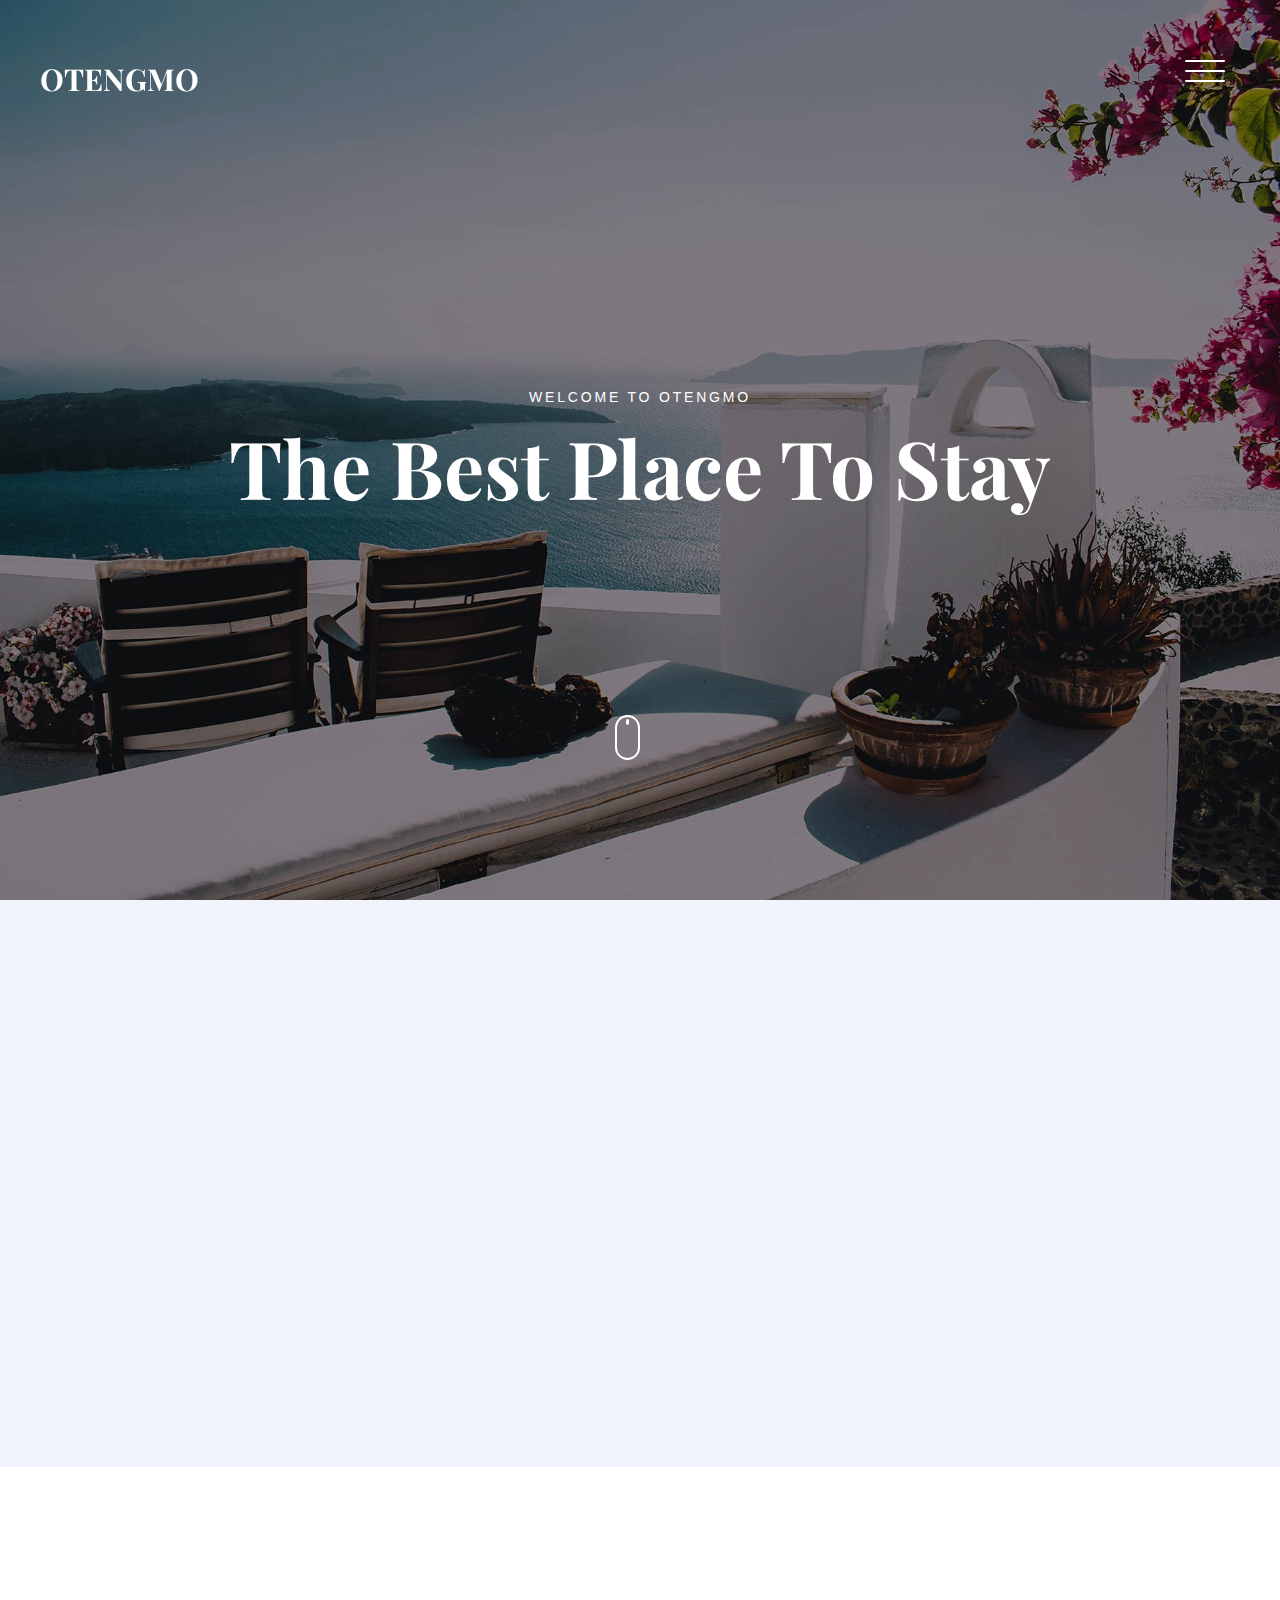
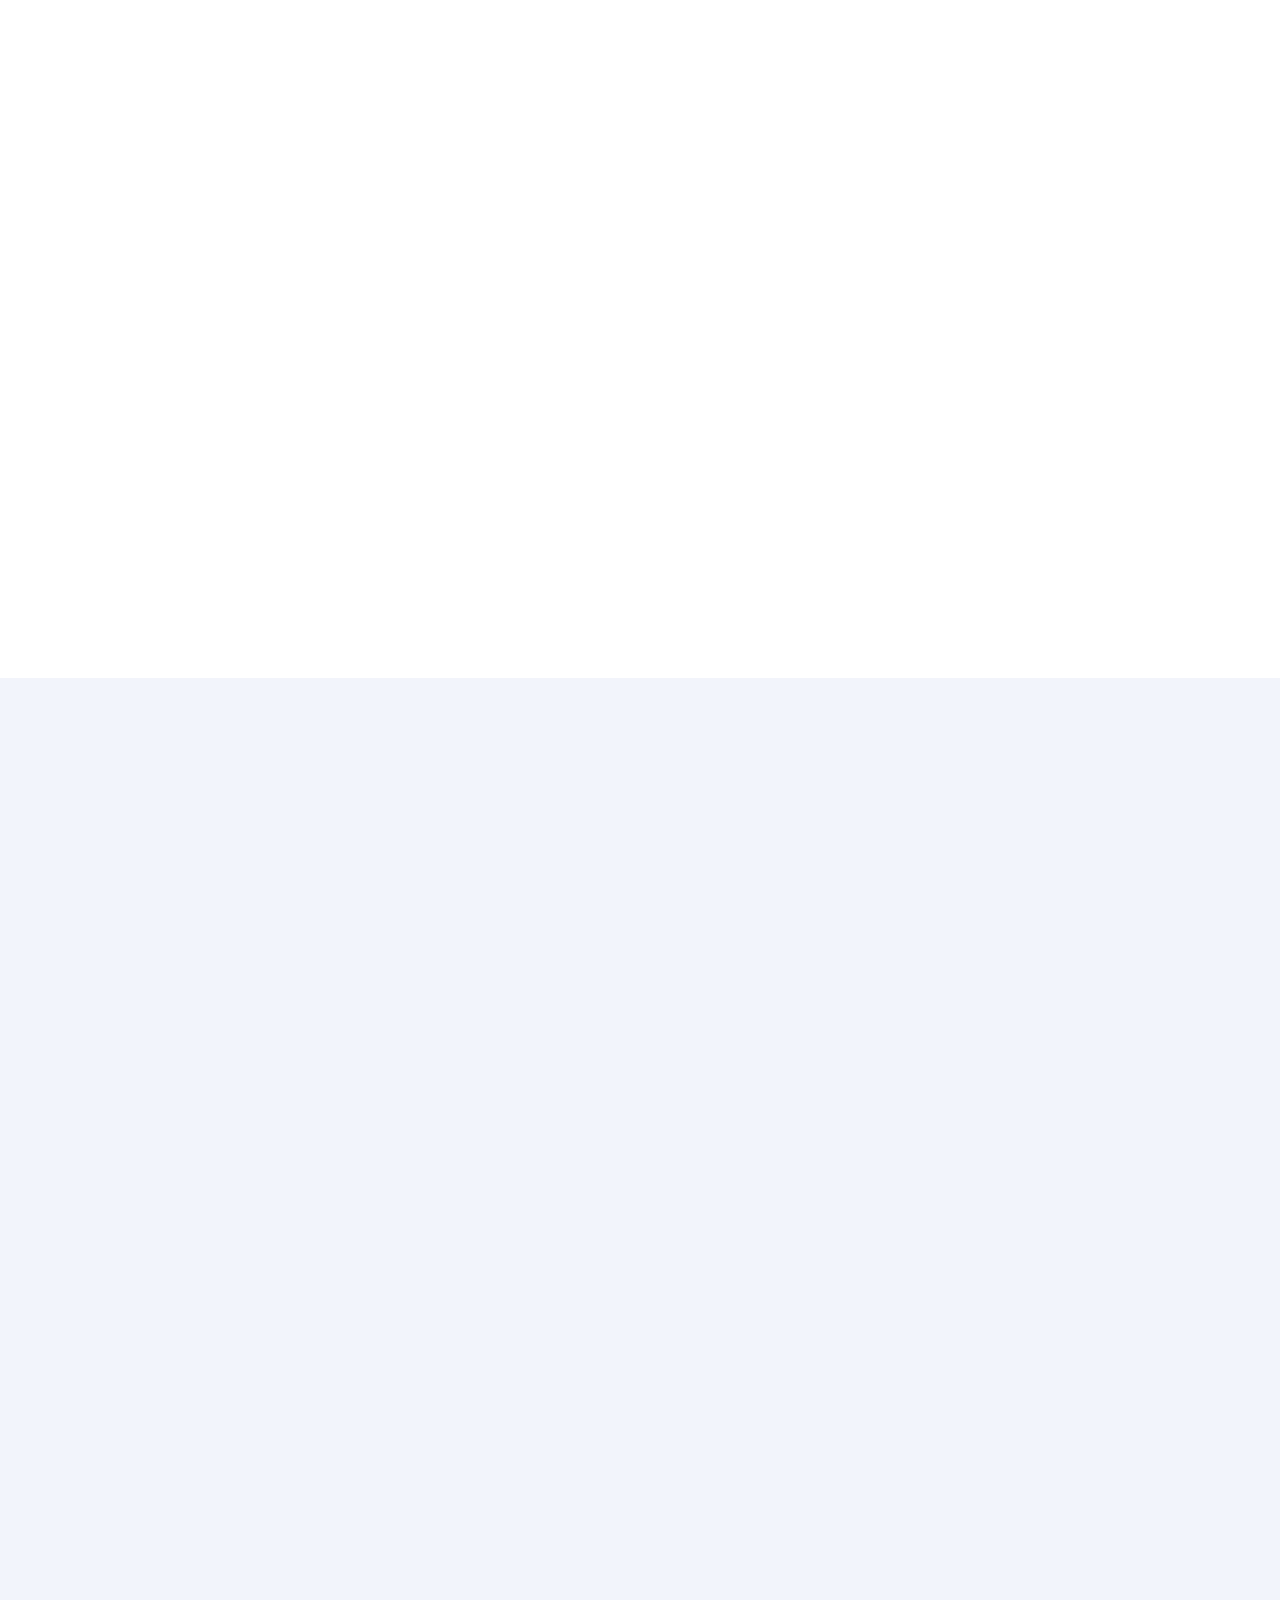
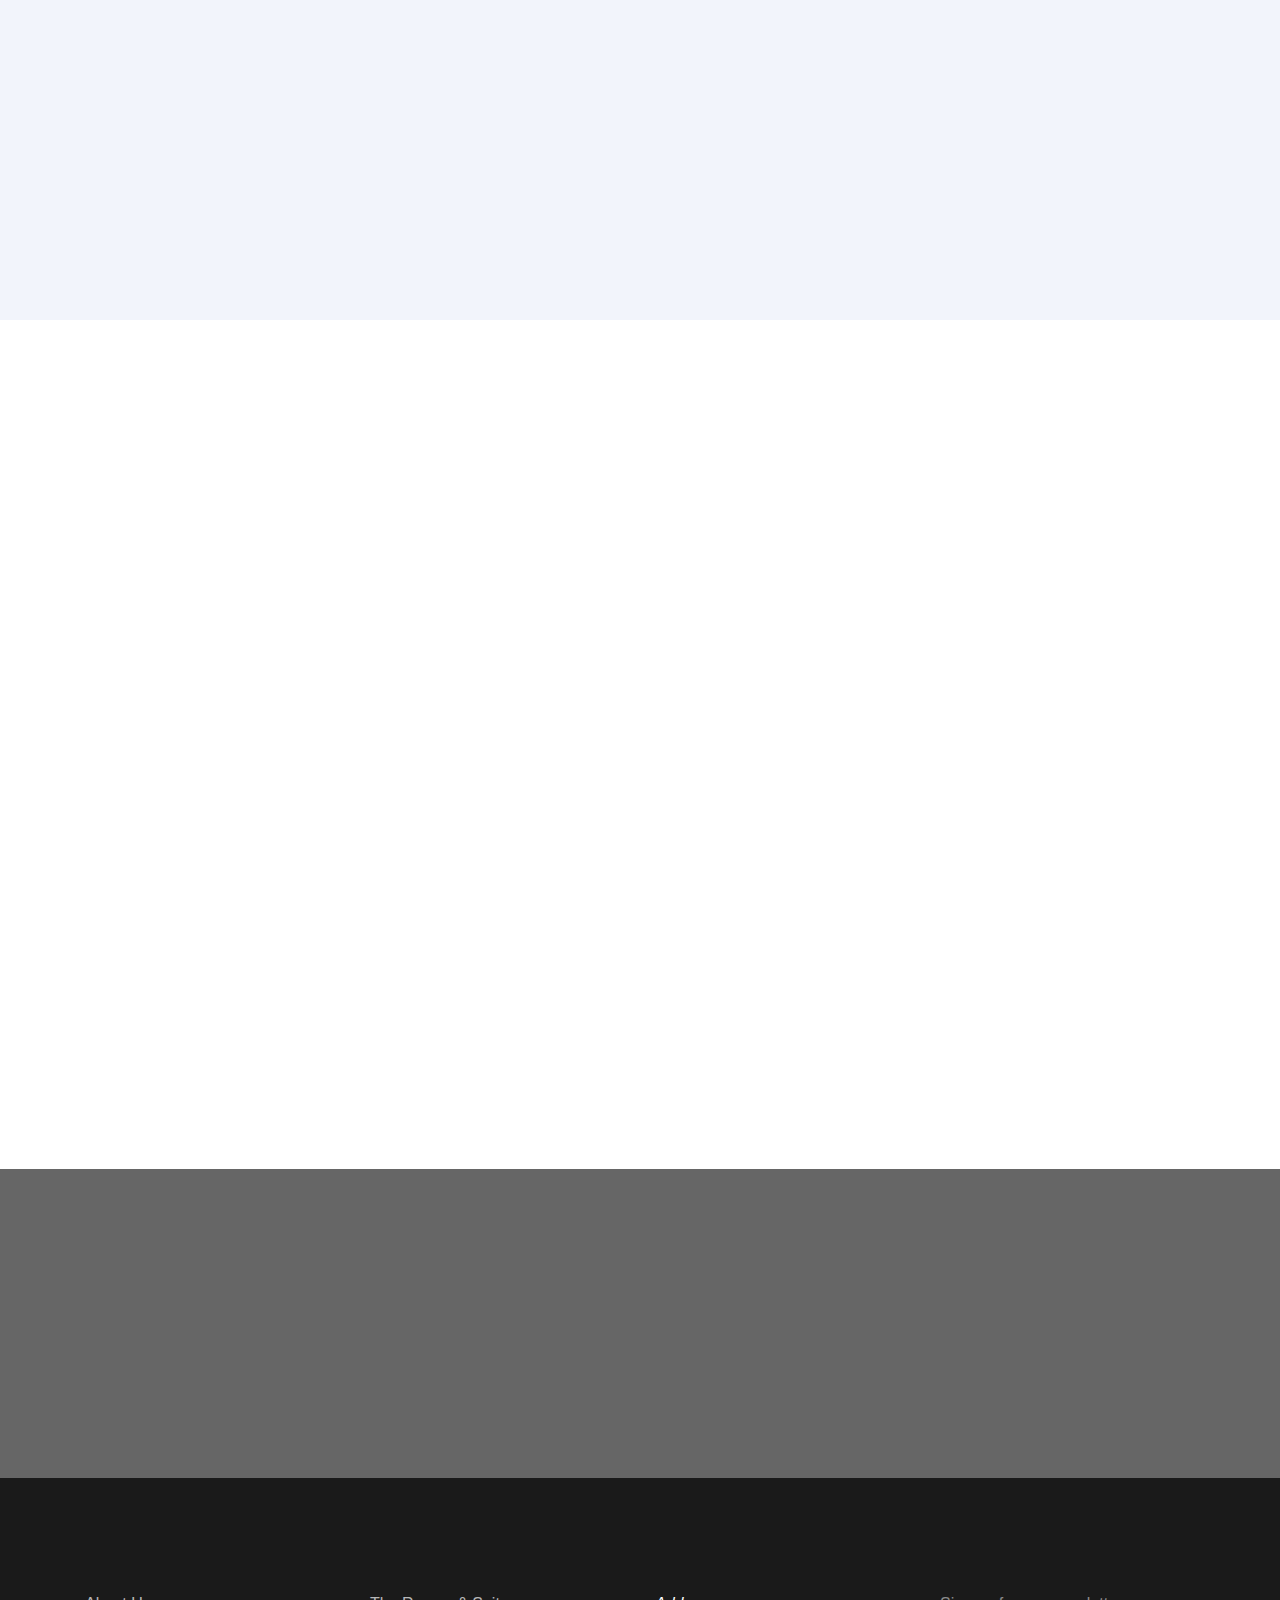
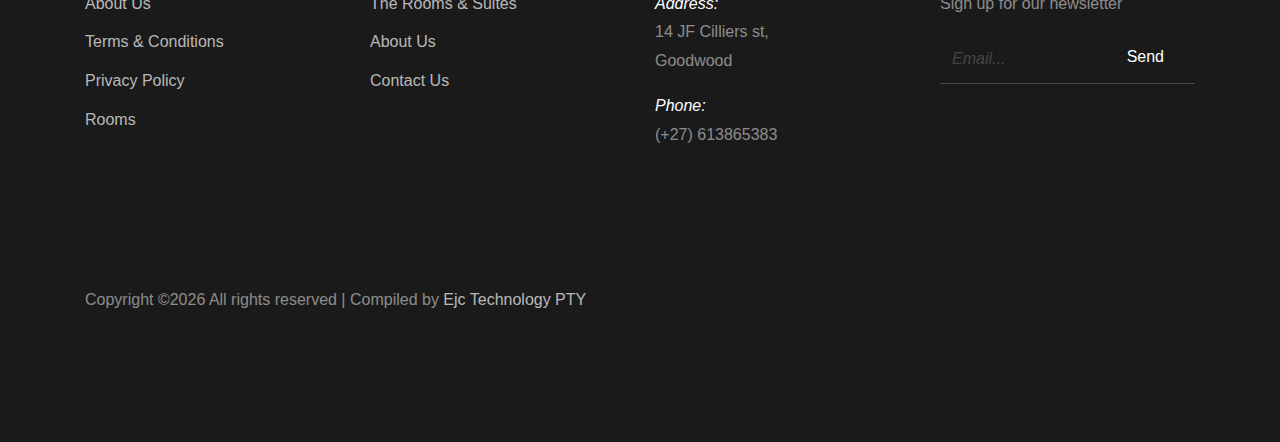
==== commit 5ced6e85: "Address" ====
--- a/index.html
+++ b/index.html
@@ -382,9 +382,9 @@
           </div>
           <div class="col-md-3 mb-5 pr-md-5 contact-info">
             <!-- <li>198 West 21th Street, <br> Suite 721 New York NY 10016</li> -->
-            <p><span class="d-block">Address:</span> <span> 198 West 21th Street, <br> Tyger Waterfront </span></p>
-            <p><span class="d-block">Phone:</span> <span> (+27) 123 4567 890</span></p>
-            <p><span class="d-block">Email:</span> <span> info@ejctechnology.co.za</span></p>
+            <p><span class="d-block">Address:</span> <span> 14 JF Cilliers st, <br> Goodwood</span></p>
+            <p><span class="d-block">Phone:</span> <span> (+27) 613865383</span></p>
+           
           </div>
           <div class="col-md-3 mb-5">
             <p>Sign up for our newsletter</p>
@@ -399,7 +399,7 @@
         <div class="row pt-5">
           <p class="col-md-6 text-left">
           
-            Copyright &copy;<script>document.write(new Date().getFullYear());</script> All rights reserved | Compiled <i class="icon-heart-o" aria-hidden="true"></i> by <a href="#" target="_blank" >Kudakwashe Mukombachoto</a>
+            Copyright &copy;<script>document.write(new Date().getFullYear());</script> All rights reserved | Compiled <i class="icon-heart-o" aria-hidden="true"></i> by <a href="#" target="_blank" >Ejc Technology PTY</a>
            
           </p>
         </div>
@@ -424,4 +424,4 @@
 
     <script src="js/main.js"></script>
   </body>
-</html>+</html>
